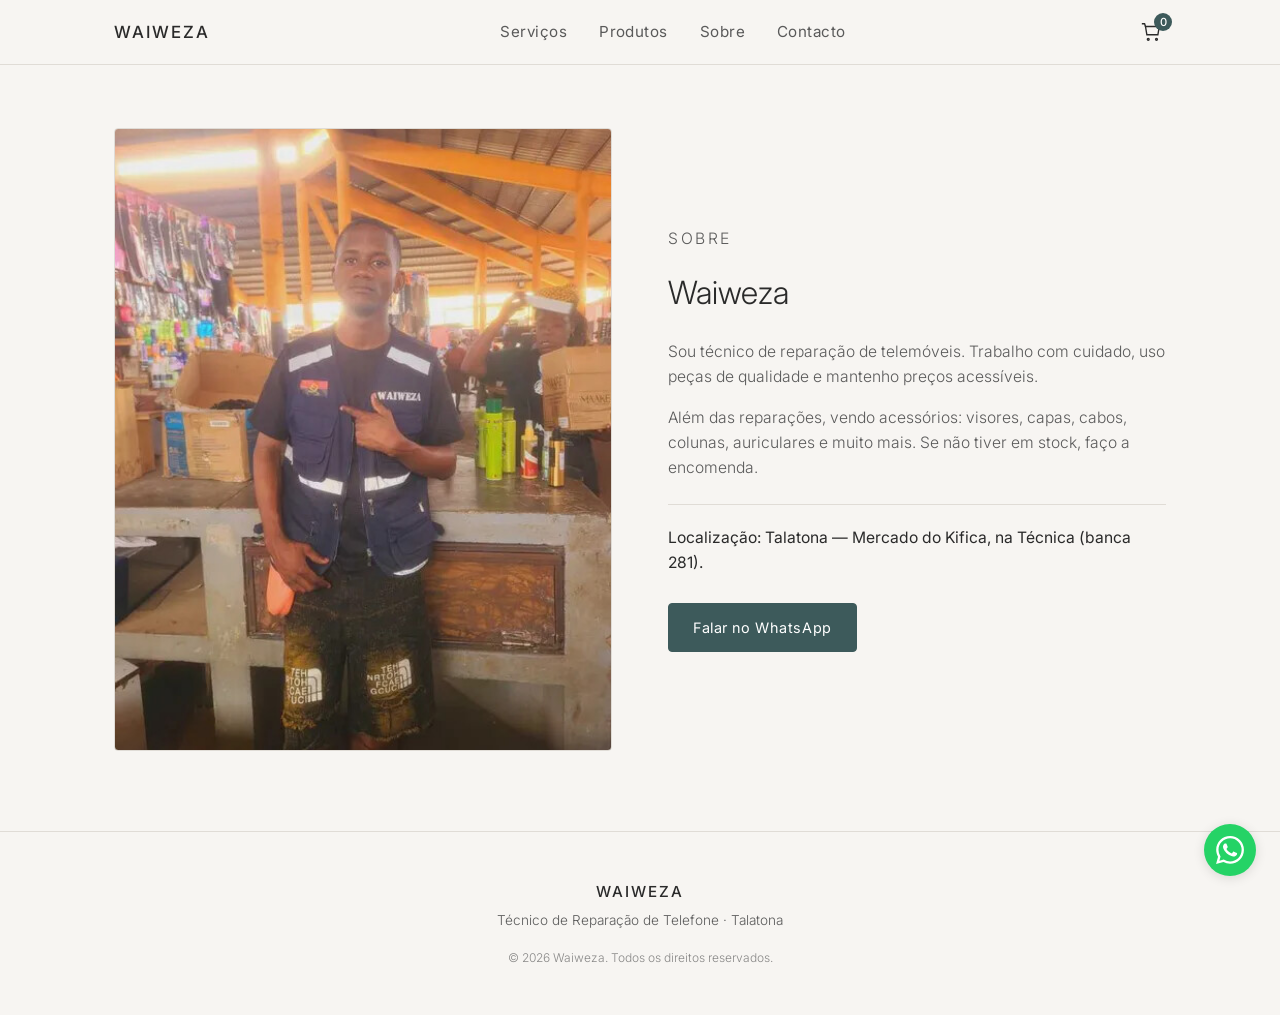
==== waiweza/about.html @ c0845e1f "Add files via upload" ====
<!DOCTYPE html>
<html lang="pt">
<head>
  <meta charset="UTF-8">
  <meta name="viewport" content="width=device-width, initial-scale=1.0">
  <title>Sobre — Waiweza | Técnico de Reparação de Telefone</title>
  <meta name="description" content="Conheça a Waiweza — técnico de reparação de telemóveis em Talatona, Mercado do Kifica. Preços acessíveis e trabalho cuidadoso.">
  <link rel="stylesheet" href="styles.css">
  <link rel="preconnect" href="https://fonts.googleapis.com">
  <link rel="preconnect" href="https://fonts.gstatic.com" crossorigin>
  <link href="https://fonts.googleapis.com/css2?family=Inter:wght@300;400;500;600&display=swap" rel="stylesheet">
</head>
<body>

  <header class="header">
    <div class="container header-inner">
      <a href="index.html" class="logo">WAIWEZA</a>
      <div class="header-right">
        <button class="cart-btn" id="cartBtn" aria-label="Carrinho">
          <svg width="22" height="22" viewBox="0 0 24 24" fill="none" stroke="currentColor" stroke-width="1.5">
            <path d="M6 6h15l-1.5 9h-12z"/>
            <circle cx="9" cy="20" r="1"/>
            <circle cx="18" cy="20" r="1"/>
            <path d="M6 6L5 3H2"/>
          </svg>
          <span class="cart-count" id="cartCount">0</span>
        </button>
        <button class="menu-toggle" aria-label="Abrir menu" id="menuToggle">
          <span></span>
          <span></span>
          <span></span>
        </button>
      </div>
      <nav class="nav" id="nav">
        <a href="index.html#servicos">Serviços</a>
        <a href="index.html#produtos">Produtos</a>
        <a href="about.html">Sobre</a>
        <a href="index.html#contacto">Contacto</a>
      </nav>
    </div>
  </header>

  <div class="cart-overlay" id="cartOverlay"></div>
  <aside class="cart-panel" id="cartPanel">
    <div class="cart-header">
      <h3>O teu pedido</h3>
      <button class="cart-close" id="cartClose" aria-label="Fechar">×</button>
    </div>
    <div class="cart-items" id="cartItems">
      <p class="cart-empty">Carrinho vazio</p>
    </div>
    <div class="cart-footer">
      <div class="cart-total">
        <span>Total</span>
        <strong id="cartTotal">0 Kz</strong>
      </div>
      <button class="btn btn-primary btn-full" id="checkoutBtn">Enviar pedido no WhatsApp</button>
    </div>
  </aside>

  <main class="page-main">
    <section class="section">
      <div class="container about-grid">
        <div class="about-image">
          <div class="about-img" style="background-image: url('owner.jpg');"></div>
        </div>
        <div class="about-content">
          <p class="section-label">Sobre</p>
          <h2>Waiweza</h2>
          <p>Sou técnico de reparação de telemóveis. Trabalho com cuidado, uso peças de qualidade e mantenho preços acessíveis.</p>
          <p>Além das reparações, vendo acessórios: visores, capas, cabos, colunas, auriculares e muito mais. Se não tiver em stock, faço a encomenda.</p>
          <p class="about-location">Localização: Talatona — Mercado do Kifica, na Técnica (banca 281).</p>
          <div style="margin-top: 1.75rem;">
            <a href="https://wa.me/244932746855" class="btn btn-primary" target="_blank" rel="noopener">Falar no WhatsApp</a>
          </div>
        </div>
      </div>
    </section>
  </main>

  <footer class="footer">
    <div class="container footer-inner">
      <p class="footer-logo">WAIWEZA</p>
      <p class="footer-text">Técnico de Reparação de Telefone · Talatona</p>
      <p class="footer-copy">© 2026 Waiweza. Todos os direitos reservados.</p>
    </div>
  </footer>

  <a href="https://wa.me/244932746855" class="whatsapp-float" target="_blank" rel="noopener" aria-label="WhatsApp">
    <svg viewBox="0 0 24 24" width="28" height="28" fill="currentColor">
      <path d="M17.472 14.382c-.297-.149-1.758-.867-2.03-.967-.273-.099-.471-.148-.67.15-.197.297-.767.966-.94 1.164-.173.199-.347.223-.644.075-.297-.15-1.255-.463-2.39-1.475-.883-.788-1.48-1.761-1.653-2.059-.173-.297-.018-.458.13-.606.134-.133.298-.347.446-.52.149-.174.198-.298.298-.497.099-.198.05-.371-.025-.52-.075-.149-.669-1.612-.916-2.207-.242-.579-.487-.5-.669-.51-.173-.008-.371-.01-.57-.01-.198 0-.52.074-.792.372-.272.297-1.04 1.016-1.04 2.479 0 1.462 1.065 2.875 1.213 3.074.149.198 2.096 3.2 5.077 4.487.709.306 1.262.489 1.694.625.712.227 1.36.195 1.871.118.571-.085 1.758-.719 2.006-1.413.248-.694.248-1.289.173-1.413-.074-.124-.272-.198-.57-.347m-5.421 7.403h-.004a9.87 9.87 0 01-5.031-1.378l-.361-.214-3.741.982.998-3.648-.235-.374a9.86 9.86 0 01-1.51-5.26c.001-5.45 4.436-9.884 9.888-9.884 2.64 0 5.122 1.03 6.988 2.898a9.825 9.825 0 012.893 6.994c-.003 5.45-4.435 9.884-9.885 9.884m8.413-18.297A11.815 11.815 0 0012.05 0C5.495 0 .16 5.335.157 11.892c0 2.096.547 4.142 1.588 5.945L.057 24l6.305-1.654a11.882 11.882 0 005.683 1.448h.005c6.554 0 11.89-5.335 11.893-11.893a11.821 11.821 0 00-3.48-8.413z"/>
    </svg>
  </a>

  <script src="script.js"></script>
</body>
</html>
---- waiweza/styles.css ----
/* ===== Reset & Base ===== */
*, *::before, *::after {
  box-sizing: border-box;
  margin: 0;
  padding: 0;
}

:root {
  --bg: #F7F5F2;
  --bg-alt: #F0EDE8;
  --text: #2A2A2A;
  --text-soft: #5A5A5A;
  --border: #E0DCD6;
  --accent: #3D5A5B;
  --accent-hover: #2F4849;
  --white: #FFFFFF;
  --radius: 4px;
  --font: 'Inter', system-ui, -apple-system, sans-serif;
}

html {
  scroll-behavior: smooth;
}

body {
  font-family: var(--font);
  font-weight: 400;
  font-size: 16px;
  line-height: 1.6;
  color: var(--text);
  background: var(--bg);
  -webkit-font-smoothing: antialiased;
}

a {
  color: inherit;
  text-decoration: none;
}

button {
  font-family: inherit;
  cursor: pointer;
}

.container {
  width: 100%;
  max-width: 1100px;
  margin: 0 auto;
  padding: 0 1.5rem;
}

/* ===== Header ===== */
.header {
  position: fixed;
  top: 0;
  left: 0;
  right: 0;
  z-index: 100;
  background: rgba(247, 245, 242, 0.94);
  backdrop-filter: blur(8px);
  border-bottom: 1px solid var(--border);
}

.header-inner {
  display: flex;
  align-items: center;
  justify-content: space-between;
  height: 64px;
  position: relative;
}

.logo {
  font-weight: 500;
  font-size: 1.05rem;
  letter-spacing: 0.12em;
}

.header-right {
  display: flex;
  align-items: center;
  gap: 1rem;
}

.cart-btn {
  position: relative;
  background: none;
  border: none;
  color: var(--text);
  padding: 4px;
  display: flex;
  align-items: center;
}

.cart-count {
  position: absolute;
  top: -4px;
  right: -6px;
  min-width: 18px;
  height: 18px;
  background: var(--accent);
  color: white;
  font-size: 0.7rem;
  font-weight: 500;
  border-radius: 50%;
  display: flex;
  align-items: center;
  justify-content: center;
  padding: 0 4px;
}

.menu-toggle {
  display: flex;
  flex-direction: column;
  justify-content: center;
  gap: 5px;
  width: 28px;
  height: 28px;
  background: none;
  border: none;
  padding: 0;
}

.menu-toggle span {
  display: block;
  width: 100%;
  height: 1.5px;
  background: var(--text);
  transition: transform 0.3s ease, opacity 0.3s ease;
}

.menu-toggle.active span:nth-child(1) {
  transform: translateY(6.5px) rotate(45deg);
}

.menu-toggle.active span:nth-child(2) {
  opacity: 0;
}

.menu-toggle.active span:nth-child(3) {
  transform: translateY(-6.5px) rotate(-45deg);
}

.nav {
  display: none;
  position: absolute;
  top: 64px;
  left: 0;
  right: 0;
  background: var(--bg);
  border-bottom: 1px solid var(--border);
  padding: 1.5rem;
  flex-direction: column;
  gap: 1.25rem;
}

.nav.open {
  display: flex;
}

.nav a {
  font-weight: 400;
  font-size: 0.95rem;
  letter-spacing: 0.03em;
  color: var(--text-soft);
  transition: color 0.2s;
}

.nav a:hover {
  color: var(--text);
}

@media (min-width: 768px) {
  .menu-toggle {
    display: none;
  }

  .nav {
    display: flex;
    position: static;
    flex-direction: row;
    background: none;
    border: none;
    padding: 0;
    gap: 2rem;
  }

  .header-right {
    order: 1;
  }
}

/* ===== Cart Panel ===== */
.cart-overlay {
  position: fixed;
  inset: 0;
  background: rgba(0,0,0,0.25);
  z-index: 200;
  opacity: 0;
  visibility: hidden;
  transition: opacity 0.25s, visibility 0.25s;
}

.cart-overlay.open {
  opacity: 1;
  visibility: visible;
}

.cart-panel {
  position: fixed;
  top: 0;
  right: 0;
  width: 100%;
  max-width: 380px;
  height: 100%;
  background: var(--bg);
  z-index: 210;
  display: flex;
  flex-direction: column;
  transform: translateX(100%);
  transition: transform 0.3s ease;
  border-left: 1px solid var(--border);
}

.cart-panel.open {
  transform: translateX(0);
}

.cart-header {
  display: flex;
  align-items: center;
  justify-content: space-between;
  padding: 1.25rem 1.5rem;
  border-bottom: 1px solid var(--border);
}

.cart-header h3 {
  font-weight: 400;
  font-size: 1rem;
  letter-spacing: 0.04em;
}

.cart-close {
  background: none;
  border: none;
  font-size: 1.5rem;
  line-height: 1;
  color: var(--text-soft);
  padding: 0 4px;
}

.cart-items {
  flex: 1;
  overflow-y: auto;
  padding: 1rem 1.5rem;
}

.cart-empty {
  font-weight: 300;
  color: var(--text-soft);
  text-align: center;
  padding: 2rem 0;
}

.cart-item {
  display: flex;
  justify-content: space-between;
  align-items: flex-start;
  gap: 1rem;
  padding: 1rem 0;
  border-bottom: 1px solid var(--border);
}

.cart-item-info h4 {
  font-weight: 400;
  font-size: 0.9rem;
  margin-bottom: 0.2rem;
}

.cart-item-info p {
  font-weight: 300;
  font-size: 0.8rem;
  color: var(--text-soft);
}

.cart-item-actions {
  display: flex;
  align-items: center;
  gap: 0.5rem;
}

.qty-btn {
  width: 28px;
  height: 28px;
  border: 1px solid var(--border);
  background: transparent;
  border-radius: var(--radius);
  font-size: 1rem;
  line-height: 1;
  color: var(--text);
}

.qty-num {
  font-size: 0.9rem;
  min-width: 20px;
  text-align: center;
}

.cart-footer {
  padding: 1.25rem 1.5rem;
  border-top: 1px solid var(--border);
}

.cart-total {
  display: flex;
  justify-content: space-between;
  margin-bottom: 1rem;
  font-size: 0.95rem;
}

.cart-total strong {
  font-weight: 500;
}

.btn-full {
  width: 100%;
}

/* ===== Hero ===== */
.hero {
  position: relative;
  min-height: 80vh;
  display: flex;
  align-items: center;
  padding: 7rem 0 4rem;
  overflow: hidden;
}

.hero-bg {
  position: absolute;
  inset: 0;
  background-size: cover;
  background-position: center center;
  filter: brightness(0.40);
}

.hero-content {
  position: relative;
  z-index: 1;
  color: var(--white);
  max-width: 560px;
}

.hero-label {
  font-size: 0.8rem;
  font-weight: 400;
  letter-spacing: 0.14em;
  text-transform: uppercase;
  opacity: 0.85;
  margin-bottom: 1rem;
}

.hero h1 {
  font-weight: 300;
  font-size: clamp(2rem, 5vw, 2.9rem);
  line-height: 1.2;
  letter-spacing: -0.02em;
  margin-bottom: 1.25rem;
}

.hero-text {
  font-weight: 300;
  font-size: 1.05rem;
  opacity: 0.9;
  margin-bottom: 2rem;
  max-width: 420px;
}

.hero-actions {
  display: flex;
  flex-wrap: wrap;
  gap: 0.85rem;
}

/* ===== Buttons ===== */
.btn {
  display: inline-flex;
  align-items: center;
  justify-content: center;
  padding: 0.75rem 1.5rem;
  font-family: var(--font);
  font-size: 0.9rem;
  font-weight: 400;
  letter-spacing: 0.04em;
  border-radius: var(--radius);
  border: 1px solid transparent;
  cursor: pointer;
  transition: background 0.2s, color 0.2s, border-color 0.2s;
}

.btn-primary {
  background: var(--accent);
  color: var(--white);
  border-color: var(--accent);
}

.btn-primary:hover {
  background: var(--accent-hover);
  border-color: var(--accent-hover);
}

.btn-outline {
  background: transparent;
  color: var(--white);
  border-color: rgba(255, 255, 255, 0.5);
}

.btn-outline:hover {
  border-color: var(--white);
  background: rgba(255, 255, 255, 0.08);
}

.btn-add {
  background: transparent;
  color: var(--text);
  border: 1px solid var(--border);
  padding: 0.55rem 1rem;
  font-size: 0.8rem;
  width: 100%;
  margin-top: 0.75rem;
}

.btn-add:hover {
  border-color: var(--accent);
  color: var(--accent);
}

/* ===== Sections ===== */
.section {
  padding: 5rem 0;
}

.section-alt {
  background: var(--bg-alt);
}

.section-header {
  text-align: center;
  max-width: 520px;
  margin: 0 auto 3rem;
}

.section-label {
  font-size: 0.75rem;
  font-weight: 500;
  letter-spacing: 0.16em;
  text-transform: uppercase;
  color: var(--accent);
  margin-bottom: 0.75rem;
}

.section-header h2 {
  font-weight: 300;
  font-size: clamp(1.6rem, 3.5vw, 2.1rem);
  letter-spacing: -0.02em;
  margin-bottom: 0.85rem;
}

.section-desc {
  font-weight: 300;
  color: var(--text-soft);
  font-size: 0.98rem;
}

/* ===== Services ===== */
.services-grid {
  display: grid;
  grid-template-columns: 1fr;
  gap: 1.25rem;
}

@media (min-width: 600px) {
  .services-grid {
    grid-template-columns: 1fr 1fr;
  }
}

@media (min-width: 900px) {
  .services-grid {
    grid-template-columns: repeat(4, 1fr);
  }
}

.service-card {
  position: relative;
  min-height: 250px;
  border: 1px solid var(--border);
  border-radius: var(--radius);
  overflow: hidden;
}

.service-card-bg {
  position: absolute;
  inset: 0;
  background-size: cover;
  background-position: center;
  transition: transform 0.5s ease;
}

.service-card:hover .service-card-bg {
  transform: scale(1.04);
}

.service-card-content {
  position: absolute;
  inset: 0;
  display: flex;
  flex-direction: column;
  justify-content: flex-end;
  padding: 1.4rem;
  background: linear-gradient(to top, rgba(0,0,0,0.72) 0%, rgba(0,0,0,0.15) 55%, transparent 100%);
  color: var(--white);
}

.service-card-content h3 {
  font-weight: 400;
  font-size: 1.05rem;
  margin-bottom: 0.15rem;
}

.service-card-content p {
  font-weight: 300;
  font-size: 0.85rem;
  opacity: 0.85;
}

.service-card-content .price {
  margin-top: 0.5rem;
  font-weight: 500;
  font-size: 0.95rem;
  opacity: 1;
}

/* ===== Products ===== */
.products-grid {
  display: grid;
  grid-template-columns: 1fr;
  gap: 1.25rem;
}

@media (min-width: 560px) {
  .products-grid {
    grid-template-columns: 1fr 1fr;
  }
}

@media (min-width: 900px) {
  .products-grid {
    grid-template-columns: repeat(3, 1fr);
  }
}

.product-card {
  background: var(--bg);
  border: 1px solid var(--border);
  border-radius: var(--radius);
  overflow: hidden;
  display: flex;
  flex-direction: column;
}

.product-img {
  width: 100%;
  aspect-ratio: 4/3;
  background-size: cover;
  background-position: center;
  background-color: #e8e4de;
}

.product-body {
  padding: 1.15rem 1.25rem 1.35rem;
  display: flex;
  flex-direction: column;
  flex: 1;
}

.product-body h3 {
  font-weight: 400;
  font-size: 1rem;
  margin-bottom: 0.25rem;
}

.product-body .product-desc {
  font-weight: 300;
  font-size: 0.85rem;
  color: var(--text-soft);
  margin-bottom: 0.75rem;
  flex: 1;
}

.product-price {
  font-weight: 500;
  font-size: 1.05rem;
  letter-spacing: 0.02em;
}

/* ===== About ===== */
.about-grid {
  display: grid;
  gap: 2.5rem;
  align-items: center;
}

@media (min-width: 768px) {
  .about-grid {
    grid-template-columns: 1fr 1fr;
    gap: 3.5rem;
  }
}

.about-img {
  width: 100%;
  aspect-ratio: 4/5;
  background-size: cover;
  background-position: center;
  border: 1px solid var(--border);
  border-radius: var(--radius);
}

.about-content .section-label {
  text-align: left;
}

.about-content h2 {
  font-weight: 300;
  font-size: clamp(1.6rem, 3vw, 2rem);
  margin-bottom: 1.25rem;
}

.about-content p {
  font-weight: 300;
  color: var(--text-soft);
  margin-bottom: 1rem;
  font-size: 0.98rem;
}

.about-location {
  margin-top: 1.5rem;
  padding-top: 1.25rem;
  border-top: 1px solid var(--border);
  color: var(--text) !important;
  font-weight: 400 !important;
}

/* ===== Contact ===== */
.contact-grid {
  display: grid;
  gap: 1.25rem;
}

@media (min-width: 700px) {
  .contact-grid {
    grid-template-columns: repeat(3, 1fr);
  }
}

.contact-card {
  border: 1px solid var(--border);
  border-radius: var(--radius);
  padding: 2rem 1.5rem;
  text-align: center;
  background: var(--bg);
}

.contact-card-img {
  position: relative;
  min-height: 280px;
  padding: 0;
  overflow: hidden;
  display: flex;
  align-items: flex-end;
}

.contact-card-bg {
  position: absolute;
  inset: 0;
  background-size: cover;
  background-position: center;
  transition: transform 0.5s ease;
}

.contact-card-img:hover .contact-card-bg {
  transform: scale(1.04);
}

.contact-card-content {
  position: relative;
  z-index: 1;
  width: 100%;
  padding: 1.75rem 1.4rem;
  background: linear-gradient(to top, rgba(0,0,0,0.78) 0%, rgba(0,0,0,0.35) 55%, transparent 100%);
  color: var(--white);
}

.contact-card h3 {
  font-weight: 400;
  font-size: 0.85rem;
  letter-spacing: 0.08em;
  text-transform: uppercase;
  color: var(--text-soft);
  margin-bottom: 1rem;
}

.contact-card-img h3 {
  color: rgba(255,255,255,0.85);
}

.contact-card p {
  font-weight: 300;
  font-size: 0.95rem;
  line-height: 1.7;
}

.contact-card-img p {
  color: rgba(255,255,255,0.92);
}

.contact-link {
  display: block;
  font-size: 1.35rem;
  font-weight: 400;
  letter-spacing: 0.04em;
  margin-bottom: 1.25rem;
}

.contact-card-img .contact-link {
  color: var(--white);
}

.contact-card-img .btn-primary {
  background: rgba(255,255,255,0.15);
  border-color: rgba(255,255,255,0.45);
  color: var(--white);
}

.contact-card-img .btn-primary:hover {
  background: rgba(255,255,255,0.25);
  border-color: rgba(255,255,255,0.7);
}

/* ===== Footer ===== */
.footer {
  padding: 3rem 0;
  border-top: 1px solid var(--border);
  text-align: center;
}

.footer-logo {
  font-weight: 500;
  letter-spacing: 0.14em;
  font-size: 0.95rem;
  margin-bottom: 0.4rem;
}

.footer-text {
  font-weight: 300;
  font-size: 0.85rem;
  color: var(--text-soft);
  margin-bottom: 1rem;
}

.footer-copy {
  font-weight: 300;
  font-size: 0.75rem;
  color: var(--text-soft);
  opacity: 0.7;
}

/* ===== WhatsApp Float ===== */
.whatsapp-float {
  position: fixed;
  bottom: 1.5rem;
  right: 1.5rem;
  width: 52px;
  height: 52px;
  background: #25D366;
  color: white;
  border-radius: 50%;
  display: flex;
  align-items: center;
  justify-content: center;
  z-index: 99;
  box-shadow: 0 2px 12px rgba(0, 0, 0, 0.12);
  transition: transform 0.2s, background 0.2s;
}

.whatsapp-float:hover {
  transform: scale(1.06);
  background: #1ebe57;
}

@media (max-width: 768px) {
  .hero {
    min-height: 100svh;
    min-height: 100vh;
    padding: 5.5rem 0 3rem;
    align-items: flex-end;
  }

  .hero-bg {
    background-position: center 35%;
    background-size: cover;
  }

  .hero-content {
    padding-bottom: 1.5rem;
  }

  .hero h1 {
    font-size: clamp(1.75rem, 7vw, 2.4rem);
  }
}

@media (max-width: 480px) {
  .hero {
    min-height: 100svh;
    min-height: 100vh;
    padding: 5rem 0 2.5rem;
  }

  .hero-bg {
    background-position: center 30%;
  }

  .section {
    padding: 4rem 0;
  }
}

/* About page */
.page-main {
  padding-top: 64px;
}

.page-main .section {
  padding-top: 4rem;
}
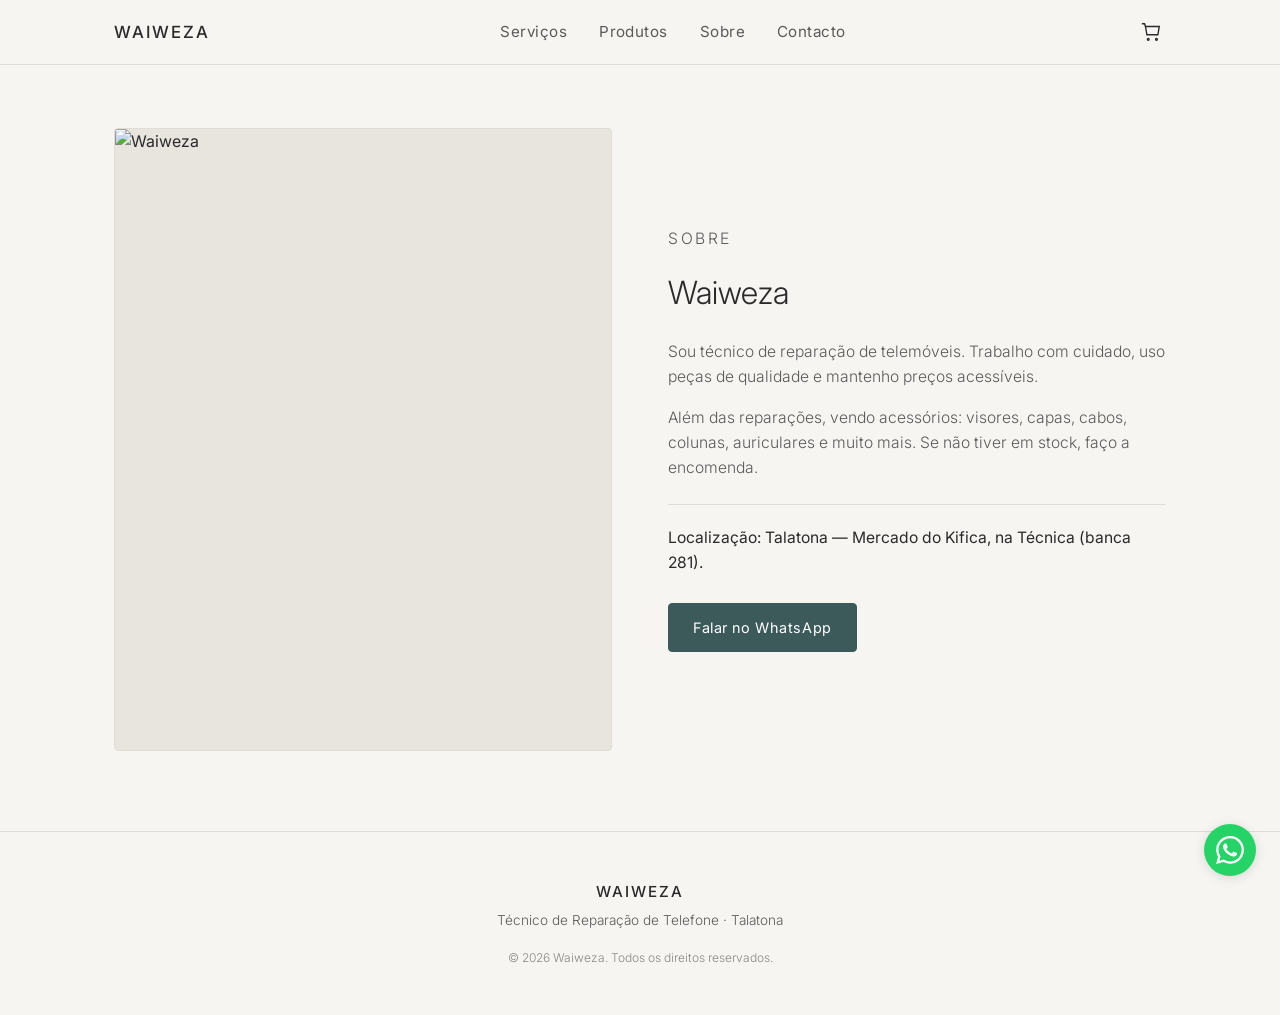
==== commit 8111abdd: "Add files via upload" ====
--- a/waiweza/about.html
+++ b/waiweza/about.html
@@ -62,7 +62,9 @@
     <section class="section">
       <div class="container about-grid">
         <div class="about-image">
-          <div class="about-img" style="background-image: url('owner.jpg');"></div>
+          <div class="about-img">
+            <img src="img/owner.jpg" alt="Waiweza" loading="lazy" decoding="async" width="600" height="750">
+          </div>
         </div>
         <div class="about-content">
           <p class="section-label">Sobre</p>
--- a/waiweza/styles.css
+++ b/waiweza/styles.css
@@ -571,9 +571,15 @@
 .product-img {
   width: 100%;
   aspect-ratio: 4/3;
-  background-size: cover;
-  background-position: center;
   background-color: #e8e4de;
+  overflow: hidden;
+}
+
+.product-img img {
+  width: 100%;
+  height: 100%;
+  object-fit: cover;
+  display: block;
 }
 
 .product-body {
@@ -620,10 +626,17 @@
 .about-img {
   width: 100%;
   aspect-ratio: 4/5;
-  background-size: cover;
-  background-position: center;
+  background-color: #e8e4de;
   border: 1px solid var(--border);
   border-radius: var(--radius);
+  overflow: hidden;
+}
+
+.about-img img {
+  width: 100%;
+  height: 100%;
+  object-fit: cover;
+  display: block;
 }
 
 .about-content .section-label {
@@ -807,7 +820,7 @@
   }
 
   .hero-bg {
-    background-position: center 35%;
+    background-position: center center;
     background-size: cover;
   }
 
@@ -828,7 +841,7 @@
   }
 
   .hero-bg {
-    background-position: center 30%;
+    background-position: center center;
   }
 
   .section {
@@ -845,3 +858,96 @@
   padding-top: 4rem;
 }
 
+
+
+/* ===== Product carousels ===== */
+.products-carousels {
+  display: flex;
+  flex-direction: column;
+  gap: 2.5rem;
+}
+
+.product-row-header {
+  display: flex;
+  align-items: center;
+  justify-content: space-between;
+  margin-bottom: 1rem;
+  gap: 1rem;
+}
+
+.product-row-title {
+  font-size: 1.05rem;
+  font-weight: 400;
+  letter-spacing: 0.04em;
+  color: var(--text);
+}
+
+.product-row-nav {
+  display: flex;
+  gap: 0.4rem;
+}
+
+.carousel-btn {
+  width: 36px;
+  height: 36px;
+  border: 1px solid var(--border);
+  border-radius: 50%;
+  background: var(--bg);
+  color: var(--text);
+  font-size: 1.25rem;
+  line-height: 1;
+  cursor: pointer;
+  display: flex;
+  align-items: center;
+  justify-content: center;
+  transition: background 0.2s, border-color 0.2s;
+}
+
+.carousel-btn:hover {
+  background: var(--text);
+  color: var(--bg);
+  border-color: var(--text);
+}
+
+.carousel-track {
+  display: flex;
+  gap: 1rem;
+  overflow-x: auto;
+  scroll-snap-type: x mandatory;
+  -webkit-overflow-scrolling: touch;
+  scrollbar-width: none;
+  padding-bottom: 0.25rem;
+}
+
+.carousel-track::-webkit-scrollbar {
+  display: none;
+}
+
+.carousel-track .product-card {
+  flex: 0 0 calc(50% - 0.5rem);
+  scroll-snap-align: start;
+  min-width: 0;
+}
+
+@media (min-width: 640px) {
+  .carousel-track .product-card {
+    flex: 0 0 calc(33.333% - 0.67rem);
+  }
+}
+
+@media (min-width: 900px) {
+  .carousel-track .product-card {
+    flex: 0 0 calc(25% - 0.75rem);
+  }
+}
+
+@media (max-width: 480px) {
+  .product-row-title {
+    font-size: 0.95rem;
+  }
+
+  .carousel-btn {
+    width: 32px;
+    height: 32px;
+  }
+}
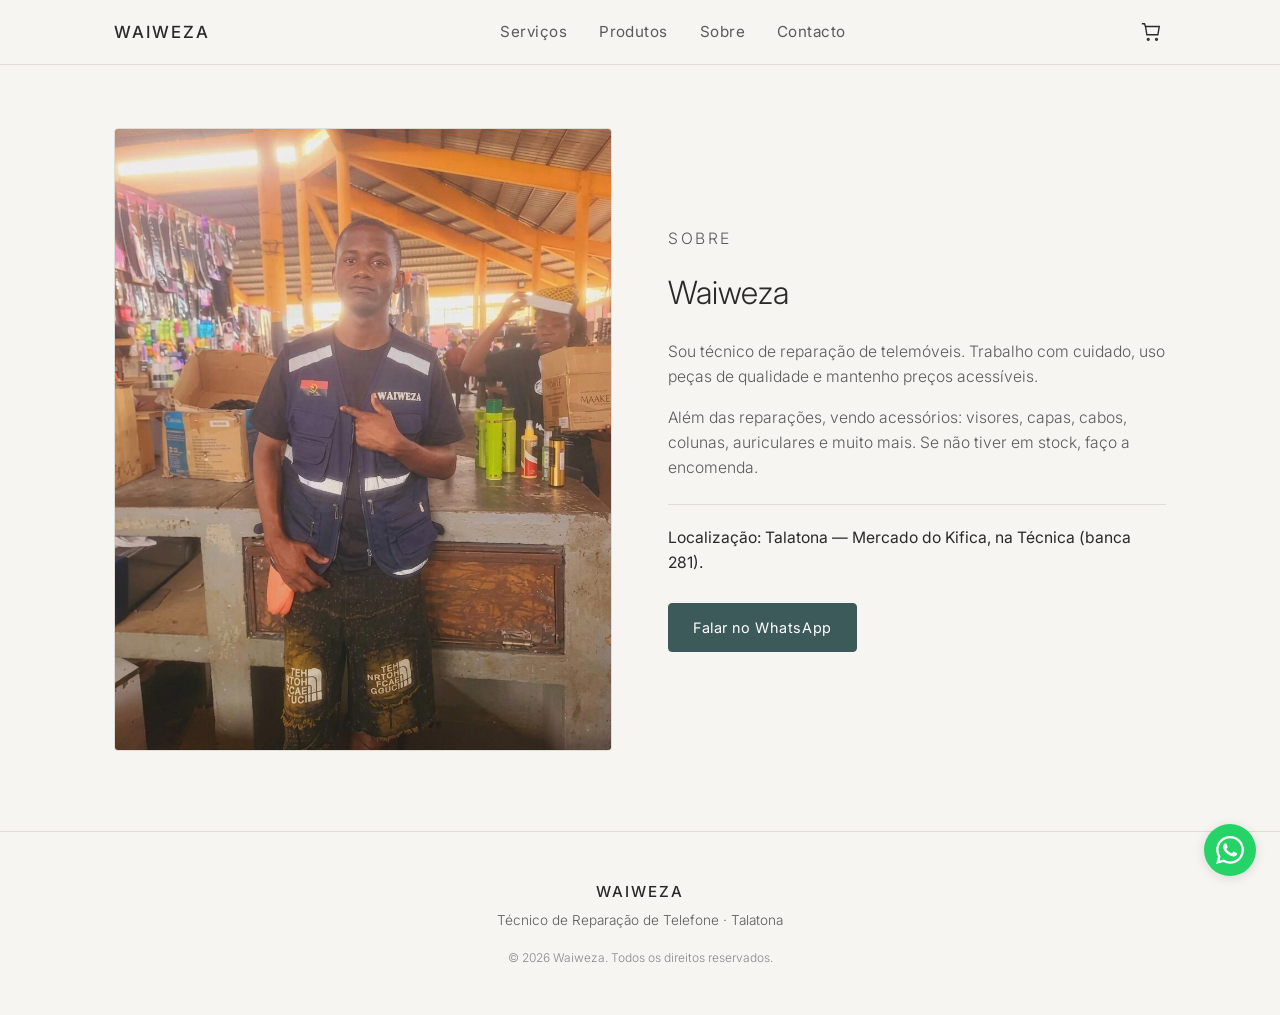
==== commit 5d493843: "Add files via upload" ====
--- a/waiweza/about.html
+++ b/waiweza/about.html
@@ -55,6 +55,7 @@
         <strong id="cartTotal">0 Kz</strong>
       </div>
       <button class="btn btn-primary btn-full" id="checkoutBtn">Enviar pedido no WhatsApp</button>
+      <button class="btn btn-clear btn-full" id="clearCartBtn" type="button">Limpar carrinho</button>
     </div>
   </aside>
 
--- a/waiweza/styles.css
+++ b/waiweza/styles.css
@@ -951,3 +951,112 @@
     height: 32px;
   }
 }
+
+.btn-clear {
+  margin-top: 0.6rem;
+  background: transparent;
+  color: var(--text-soft);
+  border: 1px solid var(--border);
+  font-size: 0.85rem;
+}
+
+.btn-clear:hover {
+  color: var(--text);
+  border-color: var(--text-soft);
+}
+
+/* ===== Repair booking form ===== */
+.repair-form-wrap {
+  margin-top: 3.5rem;
+  max-width: 720px;
+  margin-left: auto;
+  margin-right: auto;
+  border: 1px solid var(--border);
+  border-radius: var(--radius);
+  background: var(--bg);
+  padding: 2rem 1.5rem;
+}
+
+.repair-form-header {
+  text-align: center;
+  margin-bottom: 1.75rem;
+}
+
+.repair-form-header h3 {
+  font-weight: 400;
+  font-size: 1.25rem;
+  letter-spacing: -0.01em;
+  margin-bottom: 0.4rem;
+}
+
+.repair-form-header p {
+  font-weight: 300;
+  font-size: 0.95rem;
+  color: var(--text-soft);
+}
+
+.repair-form-grid {
+  display: grid;
+  grid-template-columns: 1fr;
+  gap: 1rem;
+  margin-bottom: 1.5rem;
+}
+
+@media (min-width: 640px) {
+  .repair-form-grid {
+    grid-template-columns: 1fr 1fr;
+  }
+
+  .form-field-full {
+    grid-column: 1 / -1;
+  }
+}
+
+.form-field {
+  display: flex;
+  flex-direction: column;
+  gap: 0.4rem;
+}
+
+.form-field span {
+  font-size: 0.8rem;
+  letter-spacing: 0.04em;
+  color: var(--text-soft);
+}
+
+.form-field input,
+.form-field select,
+.form-field textarea {
+  font-family: var(--font);
+  font-size: 0.95rem;
+  font-weight: 300;
+  color: var(--text);
+  background: var(--bg);
+  border: 1px solid var(--border);
+  border-radius: var(--radius);
+  padding: 0.75rem 0.9rem;
+  outline: none;
+  transition: border-color 0.2s;
+  width: 100%;
+}
+
+.form-field input:focus,
+.form-field select:focus,
+.form-field textarea:focus {
+  border-color: var(--accent);
+}
+
+.form-field textarea {
+  resize: vertical;
+  min-height: 90px;
+}
+
+.repair-form .btn-primary {
+  width: 100%;
+}
+
+@media (min-width: 640px) {
+  .repair-form-wrap {
+    padding: 2.25rem 2rem;
+  }
+}
